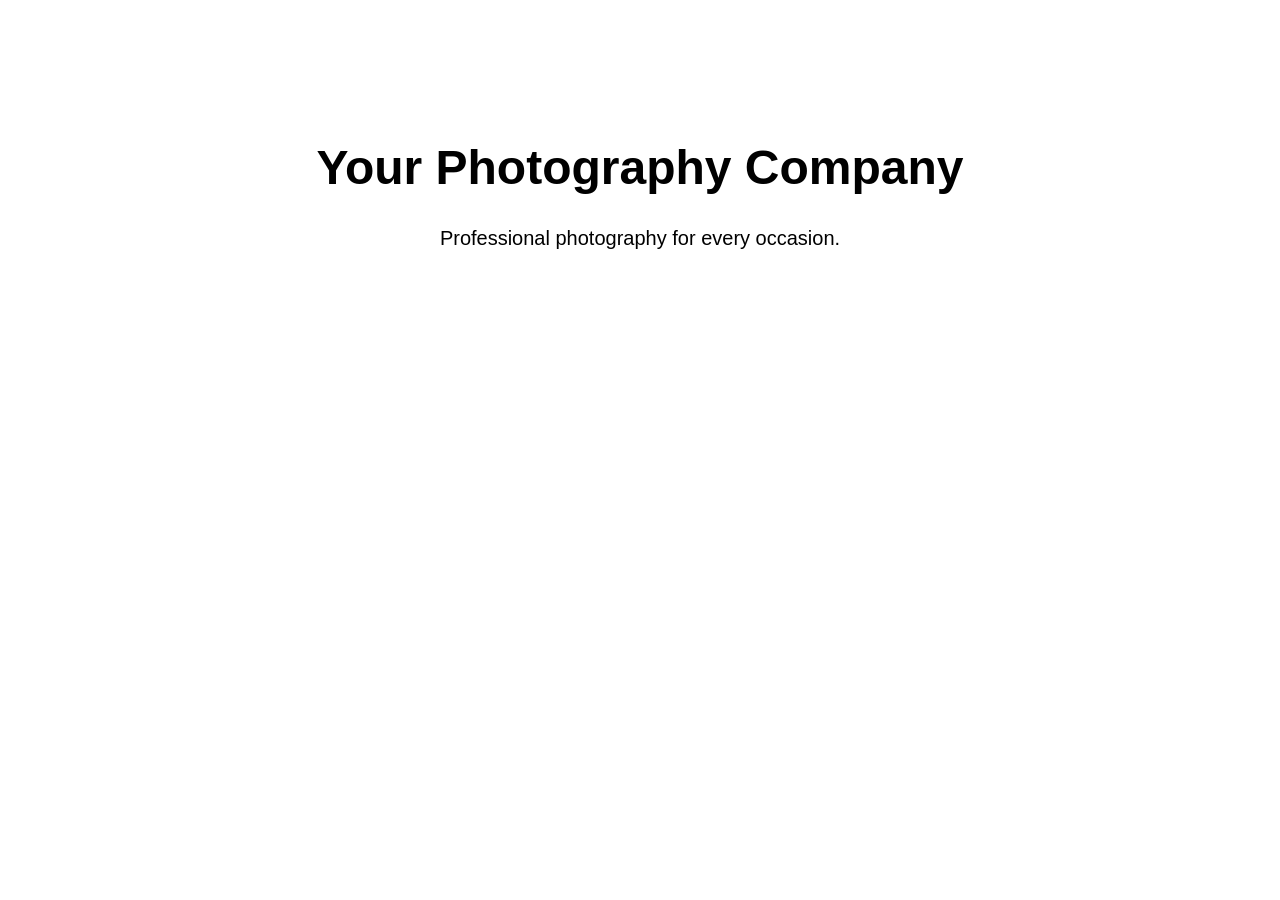
==== photography-website/index.html @ 8edff731 "Add files via upload" ====
<!DOCTYPE html>
<html lang="en">
<head>
    <meta charset="UTF-8">
    <meta name="viewport" content="width=device-width, initial-scale=1.0">

    <title>Your Photography Company</title>

    <link rel="stylesheet" href="style.css">
</head>

<body>

    <h1>Your Photography Company</h1>

    <p>Professional photography for every occasion.</p>

</body>
</html>
---- photography-website/style.css ----
body {
    font-family: Arial, sans-serif;
    text-align: center;
    padding-top: 100px;
}

h1 {
    font-size: 48px;
}

p {
    font-size: 20px;
}
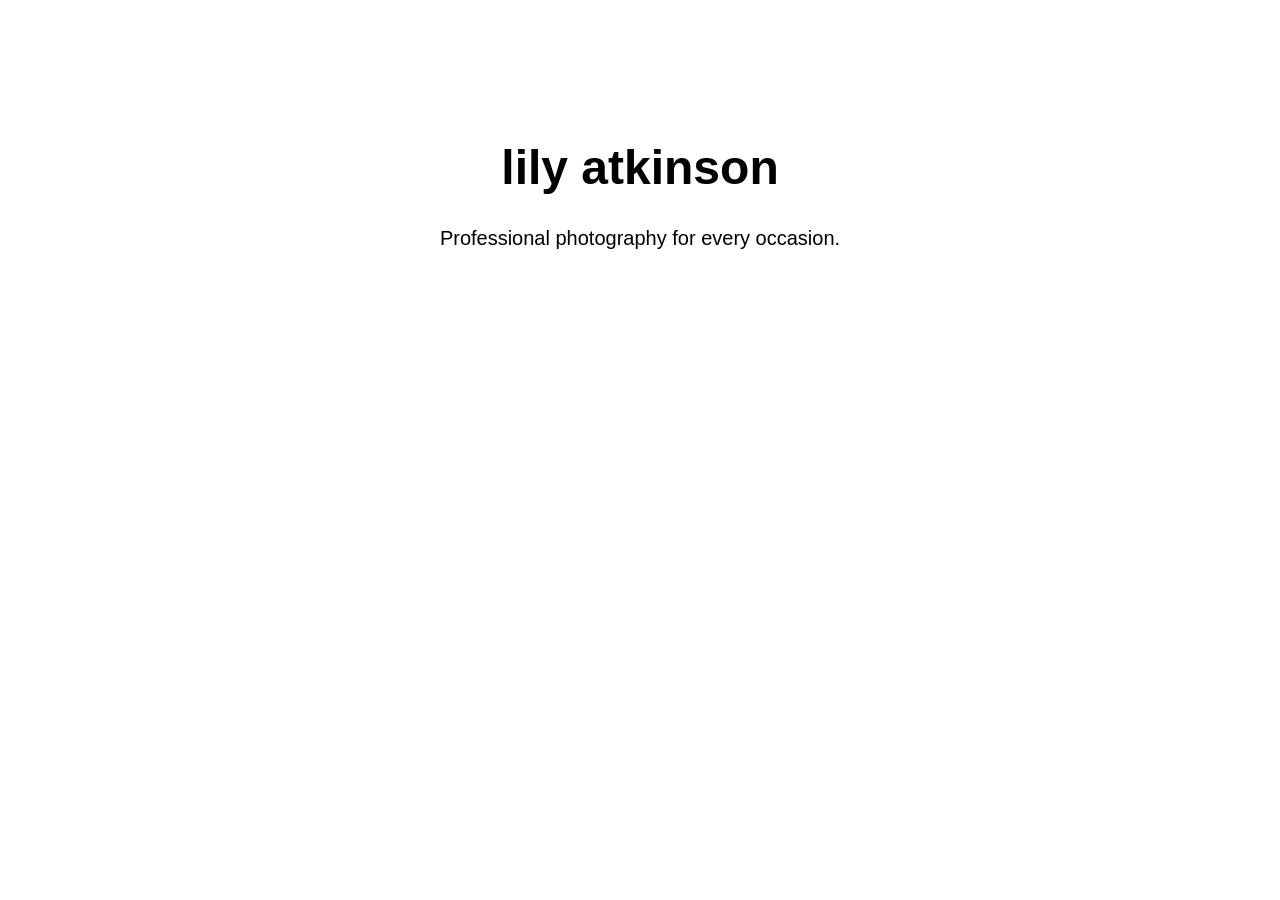
==== commit e6f1309b: "Add files via upload" ====
--- a/photography-website/index.html
+++ b/photography-website/index.html
@@ -4,14 +4,14 @@
     <meta charset="UTF-8">
     <meta name="viewport" content="width=device-width, initial-scale=1.0">
 
-    <title>Your Photography Company</title>
+    <title>you_revise_user_agreement</title>
 
     <link rel="stylesheet" href="style.css">
 </head>
 
 <body>
 
-    <h1>Your Photography Company</h1>
+    <h1>lily atkinson</h1>
 
     <p>Professional photography for every occasion.</p>
 
